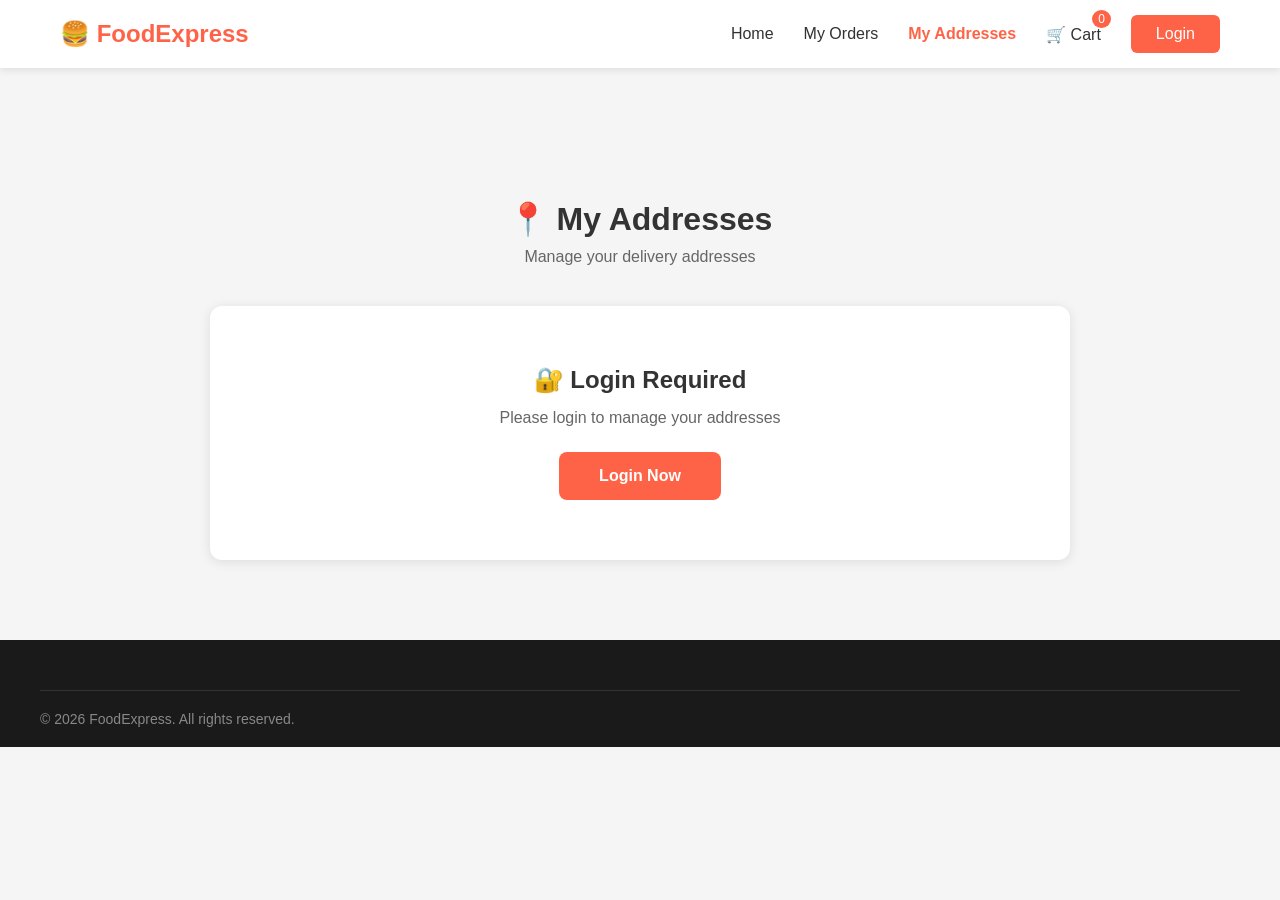
==== address.html @ 2d12c754 "Add files via upload" ====
<!DOCTYPE html>
<html lang="en">
<head>
    <meta charset="UTF-8">
    <meta name="viewport" content="width=device-width, initial-scale=1.0">
    <title>My Addresses - FoodExpress</title>
    <link rel="stylesheet" href="style.css">
    <style>
        .address-container {
            max-width: 900px;
            margin: 100px auto 50px;
            padding: 20px;
        }

        .address-header {
            text-align: center;
            margin-bottom: 40px;
        }

        .address-header h1 {
            color: #333;
            font-size: 32px;
            margin-bottom: 10px;
        }

        .address-header p {
            color: #666;
            font-size: 16px;
        }

        /* Login Required Message */
        .login-required {
            text-align: center;
            padding: 60px 20px;
            background: white;
            border-radius: 12px;
            box-shadow: 0 2px 12px rgba(0,0,0,0.1);
        }

        .login-required h2 {
            color: #333;
            margin-bottom: 15px;
        }

        .login-required p {
            color: #666;
            margin-bottom: 25px;
        }

        .login-required-btn {
            background-color: #ff6347;
            color: white;
            border: none;
            padding: 15px 40px;
            border-radius: 8px;
            font-size: 16px;
            font-weight: bold;
            cursor: pointer;
            transition: background-color 0.3s;
        }

        .login-required-btn:hover {
            background-color: #ff4520;
        }

        /* Add Address Button */
        .add-address-btn {
            background-color: #ff6347;
            color: white;
            border: none;
            padding: 15px 30px;
            border-radius: 8px;
            font-size: 16px;
            font-weight: bold;
            cursor: pointer;
            display: flex;
            align-items: center;
            gap: 10px;
            margin: 0 auto 30px;
            transition: background-color 0.3s, transform 0.3s;
        }

        .add-address-btn:hover {
            background-color: #ff4520;
            transform: translateY(-2px);
        }

        /* Address Cards */
        .address-grid {
            display: grid;
            grid-template-columns: repeat(auto-fill, minmax(300px, 1fr));
            gap: 20px;
        }

        .address-card {
            background: white;
            border-radius: 12px;
            box-shadow: 0 2px 12px rgba(0,0,0,0.1);
            padding: 25px;
            position: relative;
            transition: transform 0.3s, box-shadow 0.3s;
            border: 2px solid transparent;
        }

        .address-card:hover {
            transform: translateY(-3px);
            box-shadow: 0 4px 20px rgba(0,0,0,0.15);
        }

        .address-card.default {
            border-color: #ff6347;
        }

        .default-badge {
            position: absolute;
            top: -10px;
            right: 20px;
            background-color: #ff6347;
            color: white;
            padding: 5px 15px;
            border-radius: 20px;
            font-size: 12px;
            font-weight: bold;
        }

        .address-type {
            display: flex;
            align-items: center;
            gap: 10px;
            margin-bottom: 15px;
        }

        .address-type-icon {
            font-size: 24px;
        }

        .address-type-label {
            font-size: 18px;
            font-weight: bold;
            color: #333;
        }

        .address-details {
            color: #555;
            font-size: 14px;
            line-height: 1.6;
            margin-bottom: 20px;
        }

        .address-details p {
            margin-bottom: 5px;
        }

        .address-name {
            font-weight: bold;
            color: #333;
        }

        .address-phone {
            color: #666;
        }

        .address-actions {
            display: flex;
            gap: 10px;
            flex-wrap: wrap;
        }

        .address-btn {
            padding: 8px 15px;
            border-radius: 6px;
            font-size: 13px;
            cursor: pointer;
            transition: all 0.3s;
            border: none;
        }

        .edit-btn {
            background-color: #4285f4;
            color: white;
        }

        .edit-btn:hover {
            background-color: #357ae8;
        }

        .delete-btn {
            background-color: #ff4444;
            color: white;
        }

        .delete-btn:hover {
            background-color: #cc0000;
        }

        .default-btn {
            background-color: #48c479;
            color: white;
        }

        .default-btn:hover {
            background-color: #3da866;
        }

        /* No Address Message */
        .no-address {
            text-align: center;
            padding: 60px 20px;
            background: white;
            border-radius: 12px;
            box-shadow: 0 2px 12px rgba(0,0,0,0.1);
        }

        .no-address-icon {
            font-size: 80px;
            margin-bottom: 20px;
        }

        .no-address h2 {
            color: #333;
            margin-bottom: 15px;
        }

        .no-address p {
            color: #666;
            margin-bottom: 25px;
        }

        /* Address Modal */
        .address-modal {
            display: none;
            position: fixed;
            z-index: 99999;
            left: 0;
            top: 0;
            width: 100%;
            height: 100%;
            background-color: rgba(0,0,0,0.5);
            align-items: center;
            justify-content: center;
        }

        .address-modal-content {
            background: white;
            border-radius: 12px;
            width: 90%;
            max-width: 500px;
            max-height: 90vh;
            overflow-y: auto;
            box-shadow: 0 10px 40px rgba(0,0,0,0.3);
        }

        .address-modal-header {
            padding: 20px 25px;
            border-bottom: 1px solid #f0f0f0;
            display: flex;
            justify-content: space-between;
            align-items: center;
        }

        .address-modal-header h2 {
            margin: 0;
            font-size: 22px;
            color: #333;
        }

        .address-modal-close {
            font-size: 28px;
            color: #999;
            cursor: pointer;
            line-height: 1;
        }

        .address-modal-close:hover {
            color: #333;
        }

        .address-modal-body {
            padding: 25px;
        }

        .form-group {
            margin-bottom: 20px;
        }

        .form-group label {
            display: block;
            margin-bottom: 8px;
            font-weight: bold;
            color: #333;
            font-size: 14px;
        }

        .form-group input,
        .form-group textarea,
        .form-group select {
            width: 100%;
            padding: 12px;
            border: 2px solid #e0e0e0;
            border-radius: 8px;
            font-size: 14px;
            box-sizing: border-box;
            transition: border-color 0.3s;
        }

        .form-group input:focus,
        .form-group textarea:focus,
        .form-group select:focus {
            outline: none;
            border-color: #ff6347;
        }

        .form-group textarea {
            resize: vertical;
            min-height: 80px;
        }

        .address-type-selector {
            display: flex;
            gap: 10px;
            flex-wrap: wrap;
        }

        .type-option {
            flex: 1;
            min-width: 100px;
            padding: 15px;
            border: 2px solid #e0e0e0;
            border-radius: 8px;
            text-align: center;
            cursor: pointer;
            transition: all 0.3s;
        }

        .type-option:hover {
            border-color: #ff6347;
        }

        .type-option.selected {
            border-color: #ff6347;
            background-color: #fff5f3;
        }

        .type-option-icon {
            font-size: 24px;
            margin-bottom: 5px;
        }

        .type-option-label {
            font-size: 14px;
            color: #333;
        }

        .save-address-btn {
            width: 100%;
            padding: 15px;
            background-color: #ff6347;
            color: white;
            border: none;
            border-radius: 8px;
            font-size: 16px;
            font-weight: bold;
            cursor: pointer;
            transition: background-color 0.3s;
        }

        .save-address-btn:hover {
            background-color: #ff4520;
        }

        .checkbox-group {
            display: flex;
            align-items: center;
            gap: 10px;
        }

        .checkbox-group input[type="checkbox"] {
            width: 18px;
            height: 18px;
            cursor: pointer;
        }

        .checkbox-group label {
            margin: 0;
            cursor: pointer;
        }

        /* Responsive */
        @media (max-width: 768px) {
            .address-container {
                margin-top: 80px;
                padding: 15px;
            }

            .address-grid {
                grid-template-columns: 1fr;
            }

            .address-type-selector {
                flex-direction: column;
            }

            .type-option {
                min-width: auto;
            }
        }
    </style>
</head>
<body>
    <!-- Navigation Bar -->
    <nav class="navbar">
        <div class="nav-container">
            <div class="logo">
                🍔 FoodExpress
            </div>
            <ul class="nav-menu">
                <li class="nav-item">
                    <a href="index.html" class="nav-link">Home</a>
                </li>
                <li class="nav-item">
                    <a href="orders.html" class="nav-link">My Orders</a>
                </li>
                <li class="nav-item">
                    <a href="#" class="nav-link active">My Addresses</a>
                </li>
                <li class="nav-item">
                    <a href="#" class="nav-link cart">
                        🛒 Cart <span class="cart-count">0</span>
                    </a>
                </li>
                <li class="nav-item">
                    <button class="login-btn">Login</button>
                </li>
            </ul>
        </div>
    </nav>

    <div class="address-container">
        <div class="address-header">
            <h1>📍 My Addresses</h1>
            <p>Manage your delivery addresses</p>
        </div>

        <!-- Login Required (shown if not logged in) -->
        <div id="loginRequired" class="login-required" style="display: none;">
            <h2>🔐 Login Required</h2>
            <p>Please login to manage your addresses</p>
            <button class="login-required-btn" onclick="showLoginModal()">Login Now</button>
        </div>

        <!-- Main Content (shown when logged in) -->
        <div id="addressContent" style="display: none;">
            <button class="add-address-btn" onclick="openAddressModal()">
                ➕ Add New Address
            </button>

            <!-- No Address Message -->
            <div id="noAddress" class="no-address" style="display: none;">
                <div class="no-address-icon">🏠</div>
                <h2>No Addresses Saved</h2>
                <p>Add your first delivery address to get started!</p>
            </div>

            <!-- Address Grid -->
            <div id="addressGrid" class="address-grid">
                <!-- Addresses will be loaded here -->
            </div>
        </div>
    </div>

    <!-- Add/Edit Address Modal -->
    <div id="addressModal" class="address-modal">
        <div class="address-modal-content">
            <div class="address-modal-header">
                <h2 id="modalTitle">Add New Address</h2>
                <span class="address-modal-close" onclick="closeAddressModal()">&times;</span>
            </div>
            <div class="address-modal-body">
                <form id="addressForm" onsubmit="return saveAddress(event)">
                    <input type="hidden" id="addressId">
                    
                    <!-- Address Type -->
                    <div class="form-group">
                        <label>Address Type</label>
                        <div class="address-type-selector">
                            <div class="type-option selected" data-type="home" onclick="selectAddressType('home')">
                                <div class="type-option-icon">🏠</div>
                                <div class="type-option-label">Home</div>
                            </div>
                            <div class="type-option" data-type="work" onclick="selectAddressType('work')">
                                <div class="type-option-icon">💼</div>
                                <div class="type-option-label">Work</div>
                            </div>
                            <div class="type-option" data-type="other" onclick="selectAddressType('other')">
                                <div class="type-option-icon">📍</div>
                                <div class="type-option-label">Other</div>
                            </div>
                        </div>
                        <input type="hidden" id="addressType" value="home">
                    </div>

                    <!-- Full Name -->
                    <div class="form-group">
                        <label for="fullName">Full Name *</label>
                        <input type="text" id="fullName" placeholder="Enter your full name" required>
                    </div>

                    <!-- Phone Number -->
                    <div class="form-group">
                        <label for="phoneNumber">Phone Number *</label>
                        <input type="tel" id="phoneNumber" placeholder="Enter your phone number" required>
                    </div>

                    <!-- Address Line 1 -->
                    <div class="form-group">
                        <label for="addressLine1">House/Flat No., Building Name *</label>
                        <input type="text" id="addressLine1" placeholder="e.g., Flat 101, ABC Apartments" required>
                    </div>

                    <!-- Address Line 2 -->
                    <div class="form-group">
                        <label for="addressLine2">Street, Area, Locality *</label>
                        <input type="text" id="addressLine2" placeholder="e.g., MG Road, Vijay Nagar" required>
                    </div>

                    <!-- City -->
                    <div class="form-group">
                        <label for="city">City *</label>
                        <input type="text" id="city" placeholder="Enter your city" required>
                    </div>

                    <!-- State and Pincode -->
                    <div style="display: grid; grid-template-columns: 1fr 1fr; gap: 15px;">
                        <div class="form-group">
                            <label for="state">State *</label>
                            <input type="text" id="state" placeholder="Enter state" required>
                        </div>
                        <div class="form-group">
                            <label for="pincode">Pincode *</label>
                            <input type="text" id="pincode" placeholder="Enter pincode" required maxlength="6">
                        </div>
                    </div>

                    <!-- Landmark -->
                    <div class="form-group">
                        <label for="landmark">Landmark (Optional)</label>
                        <input type="text" id="landmark" placeholder="e.g., Near Big Bazaar">
                    </div>

                    <!-- Set as Default -->
                    <div class="form-group checkbox-group">
                        <input type="checkbox" id="setDefault">
                        <label for="setDefault">Set as default address</label>
                    </div>

                    <button type="submit" class="save-address-btn">💾 Save Address</button>
                </form>
            </div>
        </div>
    </div>

    <!-- Login Modal -->
    <div id="loginModal" class="modal" style="display: none;">
        <div class="modal-content login-modal-content">
            <div class="modal-header">
                <h2>Login / Sign Up</h2>
                <span class="close" onclick="closeLoginModal()">&times;</span>
            </div>
            
            <div class="modal-body">
                <p style="color: #666; margin-bottom: 20px; font-size: 14px;">
                    Create an account or login to manage your addresses
                </p>
                
                <form id="loginForm" onsubmit="event.preventDefault();">
                    <input type="email" id="loginEmail" placeholder="Email" required>
                    <input type="password" id="loginPassword" placeholder="Password (min 6 characters)" required>
                    
                    <div class="login-buttons">
                        <button type="button" class="login-submit-btn" onclick="signInWithEmail()">Login</button>
                        <button type="button" class="signup-submit-btn" onclick="signUpWithEmail()">Sign Up</button>
                    </div>
                </form>
                
                <p class="login-note">Your data is stored locally in your browser</p>
            </div>
        </div>
    </div>

    <!-- Footer -->
    <footer class="footer">
        <div class="footer-bottom">
            <p>&copy; 2026 FoodExpress. All rights reserved.</p>
        </div>
    </footer>

    <script src="auth.js"></script>
    <script>
        let selectedAddressType = 'home';
        let editingAddressId = null;

        // Load on page load
        document.addEventListener('DOMContentLoaded', function() {
            loadAddresses();
            updateCartCount();
        });

        // Load addresses
        function loadAddresses() {
            const currentUser = JSON.parse(localStorage.getItem('currentUser'));
            
            // Check if logged in
            if (!currentUser) {
                document.getElementById('loginRequired').style.display = 'block';
                document.getElementById('addressContent').style.display = 'none';
                return;
            }

            document.getElementById('loginRequired').style.display = 'none';
            document.getElementById('addressContent').style.display = 'block';

            // Get user's addresses
            const addressKey = 'addresses_' + currentUser.email;
            const addresses = JSON.parse(localStorage.getItem(addressKey)) || [];

            const addressGrid = document.getElementById('addressGrid');
            const noAddress = document.getElementById('noAddress');

            if (addresses.length === 0) {
                noAddress.style.display = 'block';
                addressGrid.innerHTML = '';
                return;
            }

            noAddress.style.display = 'none';

            // Sort: default first
            addresses.sort((a, b) => (b.isDefault ? 1 : 0) - (a.isDefault ? 1 : 0));

            addressGrid.innerHTML = addresses.map(address => {
                const typeIcons = {
                    home: '🏠',
                    work: '💼',
                    other: '📍'
                };

                return `
                    <div class="address-card ${address.isDefault ? 'default' : ''}">
                        ${address.isDefault ? '<span class="default-badge">✓ Default</span>' : ''}
                        <div class="address-type">
                            <span class="address-type-icon">${typeIcons[address.type] || '📍'}</span>
                            <span class="address-type-label">${address.type.charAt(0).toUpperCase() + address.type.slice(1)}</span>
                        </div>
                        <div class="address-details">
                            <p class="address-name">${address.fullName}</p>
                            <p>${address.addressLine1}</p>
                            <p>${address.addressLine2}</p>
                            <p>${address.city}, ${address.state} - ${address.pincode}</p>
                            ${address.landmark ? `<p>Landmark: ${address.landmark}</p>` : ''}
                            <p class="address-phone">📞 ${address.phoneNumber}</p>
                        </div>
                        <div class="address-actions">
                            <button class="address-btn edit-btn" onclick="editAddress('${address.id}')">✏️ Edit</button>
                            <button class="address-btn delete-btn" onclick="deleteAddress('${address.id}')">🗑️ Delete</button>
                            ${!address.isDefault ? `<button class="address-btn default-btn" onclick="setDefaultAddress('${address.id}')">⭐ Set Default</button>` : ''}
                        </div>
                    </div>
                `;
            }).join('');
        }

        // Open address modal
        function openAddressModal(addressId = null) {
            editingAddressId = addressId;
            const modal = document.getElementById('addressModal');
            const form = document.getElementById('addressForm');
            const title = document.getElementById('modalTitle');

            // Reset form
            form.reset();
            selectAddressType('home');

            if (addressId) {
                // Edit mode
                title.textContent = 'Edit Address';
                const currentUser = JSON.parse(localStorage.getItem('currentUser'));
                const addressKey = 'addresses_' + currentUser.email;
                const addresses = JSON.parse(localStorage.getItem(addressKey)) || [];
                const address = addresses.find(a => a.id === addressId);

                if (address) {
                    document.getElementById('addressId').value = address.id;
                    document.getElementById('fullName').value = address.fullName;
                    document.getElementById('phoneNumber').value = address.phoneNumber;
                    document.getElementById('addressLine1').value = address.addressLine1;
                    document.getElementById('addressLine2').value = address.addressLine2;
                    document.getElementById('city').value = address.city;
                    document.getElementById('state').value = address.state;
                    document.getElementById('pincode').value = address.pincode;
                    document.getElementById('landmark').value = address.landmark || '';
                    document.getElementById('setDefault').checked = address.isDefault;
                    selectAddressType(address.type);
                }
            } else {
                // Add mode
                title.textContent = 'Add New Address';
                document.getElementById('addressId').value = '';
            }

            modal.style.display = 'flex';
        }

        // Close address modal
        function closeAddressModal() {
            document.getElementById('addressModal').style.display = 'none';
            editingAddressId = null;
        }

        // Select address type
        function selectAddressType(type) {
            selectedAddressType = type;
            document.getElementById('addressType').value = type;

            // Update UI
            document.querySelectorAll('.type-option').forEach(option => {
                option.classList.remove('selected');
                if (option.dataset.type === type) {
                    option.classList.add('selected');
                }
            });
        }

        // Save address
        function saveAddress(event) {
            event.preventDefault();

            const currentUser = JSON.parse(localStorage.getItem('currentUser'));
            if (!currentUser) {
                alert('Please login first');
                return false;
            }

            const addressKey = 'addresses_' + currentUser.email;
            let addresses = JSON.parse(localStorage.getItem(addressKey)) || [];

            const addressData = {
                id: editingAddressId || 'addr_' + Date.now(),
                type: selectedAddressType,
                fullName: document.getElementById('fullName').value.trim(),
                phoneNumber: document.getElementById('phoneNumber').value.trim(),
                addressLine1: document.getElementById('addressLine1').value.trim(),
                addressLine2: document.getElementById('addressLine2').value.trim(),
                city: document.getElementById('city').value.trim(),
                state: document.getElementById('state').value.trim(),
                pincode: document.getElementById('pincode').value.trim(),
                landmark: document.getElementById('landmark').value.trim(),
                isDefault: document.getElementById('setDefault').checked
            };

            // If setting as default, remove default from others
            if (addressData.isDefault) {
                addresses = addresses.map(a => ({ ...a, isDefault: false }));
            }

            // If first address, make it default
            if (addresses.length === 0) {
                addressData.isDefault = true;
            }

            if (editingAddressId) {
                // Update existing
                const index = addresses.findIndex(a => a.id === editingAddressId);
                if (index !== -1) {
                    addresses[index] = addressData;
                }
            } else {
                // Add new
                addresses.push(addressData);
            }

            localStorage.setItem(addressKey, JSON.stringify(addresses));
            
            closeAddressModal();
            loadAddresses();
            
            alert(editingAddressId ? 'Address updated successfully!' : 'Address added successfully!');
            return false;
        }

        // Edit address
        function editAddress(addressId) {
            openAddressModal(addressId);
        }

        // Delete address
        function deleteAddress(addressId) {
            if (!confirm('Are you sure you want to delete this address?')) {
                return;
            }

            const currentUser = JSON.parse(localStorage.getItem('currentUser'));
            const addressKey = 'addresses_' + currentUser.email;
            let addresses = JSON.parse(localStorage.getItem(addressKey)) || [];

            const deletedAddress = addresses.find(a => a.id === addressId);
            addresses = addresses.filter(a => a.id !== addressId);

            // If deleted was default and there are other addresses, make first one default
            if (deletedAddress && deletedAddress.isDefault && addresses.length > 0) {
                addresses[0].isDefault = true;
            }

            localStorage.setItem(addressKey, JSON.stringify(addresses));
            loadAddresses();
            alert('Address deleted successfully!');
        }

        // Set default address
        function setDefaultAddress(addressId) {
            const currentUser = JSON.parse(localStorage.getItem('currentUser'));
            const addressKey = 'addresses_' + currentUser.email;
            let addresses = JSON.parse(localStorage.getItem(addressKey)) || [];

            addresses = addresses.map(a => ({
                ...a,
                isDefault: a.id === addressId
            }));

            localStorage.setItem(addressKey, JSON.stringify(addresses));
            loadAddresses();
            alert('Default address updated!');
        }

        // Update cart count
        function updateCartCount() {
            const currentUser = JSON.parse(localStorage.getItem('currentUser'));
            const cartCountBadge = document.querySelector('.cart-count');
            
            if (currentUser) {
                const cartKey = 'cart_' + currentUser.email;
                const cart = JSON.parse(localStorage.getItem(cartKey)) || [];
                const totalItems = cart.reduce((sum, item) => sum + item.quantity, 0);
                if (cartCountBadge) {
                    cartCountBadge.textContent = totalItems;
                }
            } else {
                if (cartCountBadge) {
                    cartCountBadge.textContent = '0';
                }
            }
        }

        // Close modal when clicking outside
        window.addEventListener('click', function(event) {
            const modal = document.getElementById('addressModal');
            if (event.target === modal) {
                closeAddressModal();
            }
        });
    </script>
</body>
</html>
---- style.css ----
/* Reset and basic styling */
* {
    margin: 0;
    padding: 0;
    box-sizing: border-box;
}

body {
    font-family: Arial, sans-serif;
    background-color: #f5f5f5;
    padding-top: 80px; /* Space for fixed navbar */
}

/* Navigation Bar */
.navbar {
    background-color: white;
    box-shadow: 0 2px 8px rgba(0,0,0,0.1);
    position: fixed;
    top: 0;
    left: 0;
    right: 0;
    z-index: 1000;
}

.nav-container {
    max-width: 1200px;
    margin: 0 auto;
    display: flex;
    justify-content: space-between;
    align-items: center;
    padding: 15px 20px;
}

.logo {
    font-size: 24px;
    font-weight: bold;
    color: #ff6347;
}

.nav-menu {
    display: flex;
    list-style: none;
    gap: 30px;
    align-items: center;
}

.nav-item {
    position: relative;
}
/* Search Section */
.search-section {
    margin-bottom: 40px;
}

.search-bar {
    display: flex;
    max-width: 600px;
    margin: 0 auto 20px;
    background: white;
    border-radius: 30px;
    overflow: hidden;
    box-shadow: 0 2px 12px rgba(0,0,0,0.1);
}

#searchInput {
    flex: 1;
    border: none;
    padding: 15px 25px;
    font-size: 16px;
    outline: none;
}

#searchInput::placeholder {
    color: #999;
}

.search-btn {
    background-color: #ff6347;
    color: white;
    border: none;
    padding: 15px 30px;
    font-size: 20px;
    cursor: pointer;
    transition: background-color 0.3s ease;
}

.search-btn:hover {
    background-color: #ff4520;
}

/* Filter Chips */
.filter-chips {
    display: flex;
    gap: 10px;
    justify-content: center;
    flex-wrap: wrap;
}

.chip {
    background-color: white;
    border: 2px solid #e0e0e0;
    padding: 10px 20px;
    border-radius: 25px;
    font-size: 14px;
    cursor: pointer;
    transition: all 0.3s ease;
}

.chip:hover {
    border-color: #ff6347;
    transform: translateY(-2px);
}

.chip.active {
    background-color: #ff6347;
    color: white;
    border-color: #ff6347;
}

/* Hidden class for filtering */
.hidden {
    display: none !important;
}
.nav-link {
    text-decoration: none;
    color: #333;
    font-size: 16px;
    transition: color 0.3s ease;
    padding: 8px 0;
}

.nav-link:hover {
    color: #ff6347;
}

.nav-link.active {
    color: #ff6347;
    font-weight: bold;
}

.cart {
    position: relative;
}

.cart-count {
    background-color: #ff6347;
    color: white;
    border-radius: 50%;
    padding: 2px 6px;
    font-size: 12px;
    position: absolute;
    top: -8px;
    right: -10px;
}

.login-btn {
    background-color: #ff6347;
    color: white;
    border: none;
    padding: 10px 25px;
    border-radius: 6px;
    font-size: 16px;
    cursor: pointer;
    transition: background-color 0.3s ease;
}

.login-btn:hover {
    background-color: #ff4520;
}

/* Hamburger Menu (for mobile) */
.hamburger {
    display: none;
    flex-direction: column;
    cursor: pointer;
}

.hamburger span {
    width: 25px;
    height: 3px;
    background-color: #333;
    margin: 3px 0;
    transition: 0.3s;
}

/* Container */
.container {
    max-width: 1200px;
    margin: 0 auto;
    padding: 20px;
}

h1 {
    color: #333;
    margin-bottom: 30px;
    font-size: 32px;
    text-align: center;
}

/* Grid Layout for Restaurant Cards */
.restaurant-grid {
    display: grid;
    grid-template-columns: repeat(auto-fill, minmax(350px, 1fr));
    gap: 30px;
    margin-bottom: 40px;
}

/* Restaurant Card Styling */
.restaurant-card {
    background: white;
    border-radius: 12px;
    overflow: hidden;
    box-shadow: 0 2px 8px rgba(0,0,0,0.1);
    transition: transform 0.3s ease, box-shadow 0.3s ease;
    cursor: pointer;
}

.restaurant-card:hover {
    transform: translateY(-5px);
    box-shadow: 0 4px 16px rgba(0,0,0,0.15);
}

.restaurant-card img {
    width: 100%;
    height: 220px;
    object-fit: cover;
}

.card-content {
    padding: 20px;
}

.card-content h2 {
    color: #1a1a1a;
    font-size: 22px;
    margin-bottom: 10px;
}

.rating {
    display: flex;
    align-items: center;
    margin-bottom: 8px;
    color: #666;
}

.stars {
    background-color: #48c479;
    color: white;
    padding: 4px 8px;
    border-radius: 4px;
    font-size: 14px;
    margin-right: 8px;
    font-weight: bold;
}

.time {
    font-size: 14px;
}

.cuisine {
    color: #888;
    font-size: 14px;
    margin-bottom: 12px;
}

.delivery {
    color: #48c479;
    font-size: 13px;
    font-weight: bold;
}

/* Responsive Design */
@media (max-width: 768px) {
    .nav-menu {
        display: none;
    }
    
    .hamburger {
        display: flex;
    }
    
    .restaurant-grid {
        grid-template-columns: 1fr;
    }
    
    h1 {
        font-size: 24px;
    }
}
/* Footer Styling */
.footer {
    background-color: #1a1a1a;
    color: #ffffff;
    padding: 50px 20px 20px;
    margin-top: 60px;
}

.footer-container {
    max-width: 1200px;
    margin: 0 auto;
    display: grid;
    grid-template-columns: repeat(auto-fit, minmax(250px, 1fr));
    gap: 40px;
    margin-bottom: 30px;
}

.footer-column h3 {
    color: #ff6347;
    font-size: 24px;
    margin-bottom: 15px;
}

.footer-column h4 {
    color: #ffffff;
    font-size: 18px;
    margin-bottom: 15px;
}

.footer-column p {
    color: #cccccc;
    line-height: 1.6;
    margin-bottom: 20px;
    font-size: 14px;
}

.social-links {
    display: flex;
    gap: 15px;
}

.social-icon {
    font-size: 24px;
    text-decoration: none;
    transition: transform 0.3s ease;
    display: inline-block;
}

.social-icon:hover {
    transform: scale(1.2);
}

.footer-links {
    list-style: none;
}

.footer-links li {
    margin-bottom: 10px;
}

.footer-links a {
    color: #cccccc;
    text-decoration: none;
    font-size: 14px;
    transition: color 0.3s ease;
}

.footer-links a:hover {
    color: #ff6347;
}

.footer-contact {
    list-style: none;
}

.footer-contact li {
    color: #cccccc;
    margin-bottom: 12px;
    font-size: 14px;
}

/* Footer Bottom */
.footer-bottom {
    border-top: 1px solid #333;
    padding-top: 20px;
    max-width: 1200px;
    margin: 0 auto;
    display: flex;
    justify-content: space-between;
    align-items: center;
    flex-wrap: wrap;
    gap: 20px;
}

.footer-bottom p {
    color: #888;
    font-size: 14px;
    margin: 0;
}

.footer-bottom-links {
    display: flex;
    gap: 20px;
}

.footer-bottom-links a {
    color: #888;
    text-decoration: none;
    font-size: 14px;
    transition: color 0.3s ease;
}

.footer-bottom-links a:hover {
    color: #ff6347;
}

/* Responsive Footer */
@media (max-width: 768px) {
    .footer-container {
        grid-template-columns: 1fr;
        gap: 30px;
    }
    
    .footer-bottom {
        flex-direction: column;
        text-align: center;
    }
    
    .footer-bottom-links {
        flex-direction: column;
        gap: 10px;
    }
}
/* Modal Base Styles - FIXED */
.modal {
    display: none; /* Hidden by default */
    position: fixed;
    z-index: 99999;
    left: 0;
    top: 0;
    width: 100%;
    height: 100%;
    background-color: rgba(0,0,0,0.5);
    align-items: center;
    justify-content: center;
}

/* When modal has inline style display:flex, show it */
#loginModal[style*="display: flex"] {
    display: flex !important;
}

.modal-content {
    background-color: white;
    border-radius: 12px;
    width: 90%;
    max-width: 500px;
    max-height: 90vh;
    overflow-y: auto;
    box-shadow: 0 10px 40px rgba(0,0,0,0.3);
    position: relative;
    margin: auto;
}

.modal-header {
    padding: 20px 25px;
    border-bottom: 1px solid #f0f0f0;
    display: flex;
    justify-content: space-between;
    align-items: center;
}

.modal-header h2 {
    margin: 0;
    font-size: 24px;
}

.close {
    font-size: 32px;
    font-weight: bold;
    color: #999;
    cursor: pointer;
    line-height: 1;
}

.close:hover {
    color: #333;
}

.modal-body {
    padding: 25px;
}

/* Login Modal Specific Styles */
.login-modal-content {
    max-width: 450px;
}

#loginForm input {
    width: 100%;
    padding: 12px;
    margin-bottom: 15px;
    border: 1px solid #ddd;
    border-radius: 8px;
    font-size: 14px;
    box-sizing: border-box;
}

#loginForm input:focus {
    outline: none;
    border-color: #ff6347;
}

.login-buttons {
    display: grid;
    grid-template-columns: 1fr 1fr;
    gap: 10px;
    margin-bottom: 15px;
}

.login-submit-btn,
.signup-submit-btn {
    padding: 12px;
    border: none;
    border-radius: 8px;
    font-size: 16px;
    font-weight: bold;
    cursor: pointer;
    transition: all 0.3s ease;
}

.login-submit-btn {
    background-color: #ff6347;
    color: white;
}

.login-submit-btn:hover {
    background-color: #ff4520;
}

.signup-submit-btn {
    background-color: white;
    color: #ff6347;
    border: 2px solid #ff6347;
}

.signup-submit-btn:hover {
    background-color: #fff5f3;
}

.login-note {
    font-size: 12px;
    color: #888;
    text-align: center;
    margin-top: 15px;
}
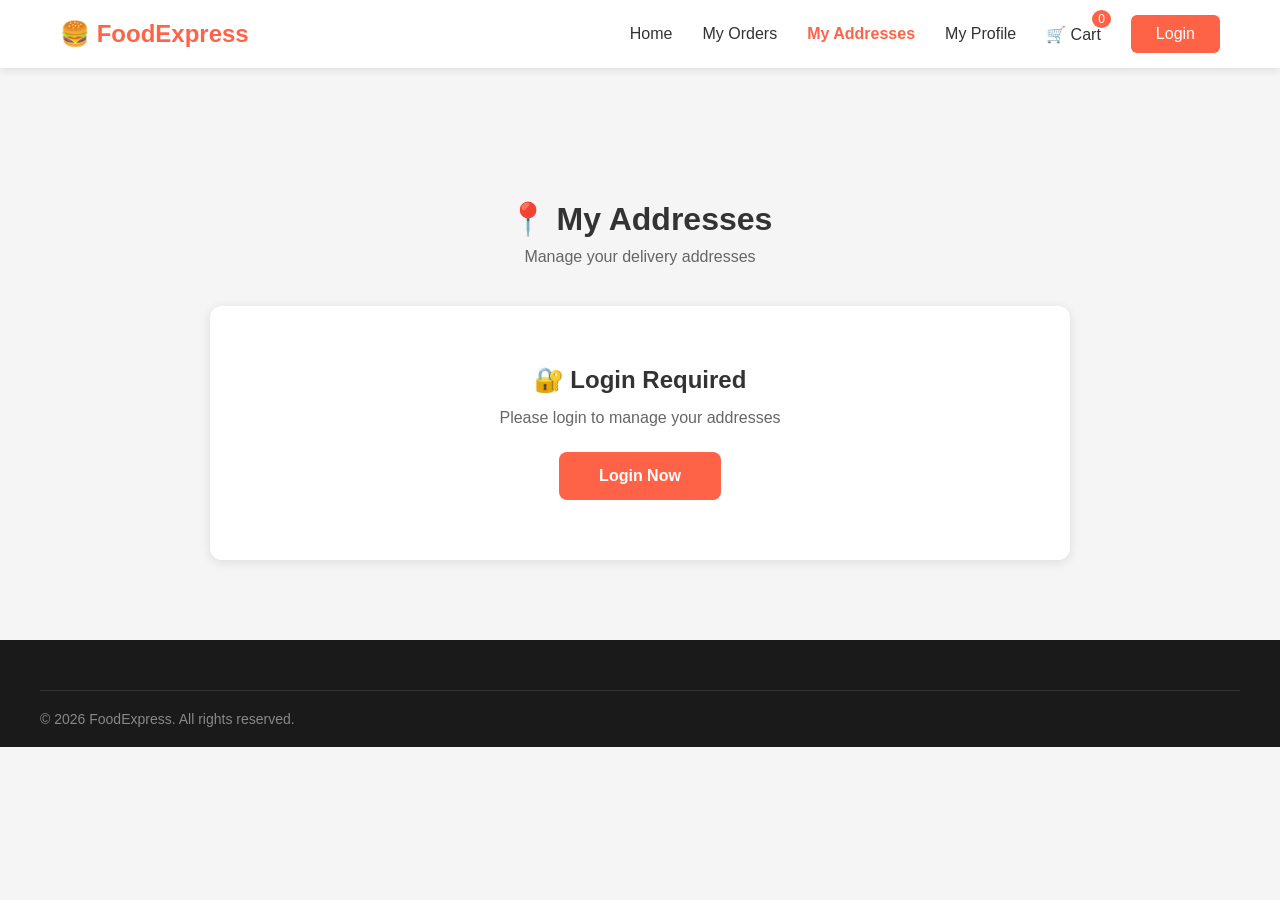
==== commit 0648f010: "Add files via upload" ====
--- a/address.html
+++ b/address.html
@@ -422,6 +422,9 @@
                 </li>
                 <li class="nav-item">
                     <a href="#" class="nav-link active">My Addresses</a>
+                </li>
+                <li class="nav-item">
+                    <a href="profile.html" class="nav-link">My Profile</a>
                 </li>
                 <li class="nav-item">
                     <a href="#" class="nav-link cart">
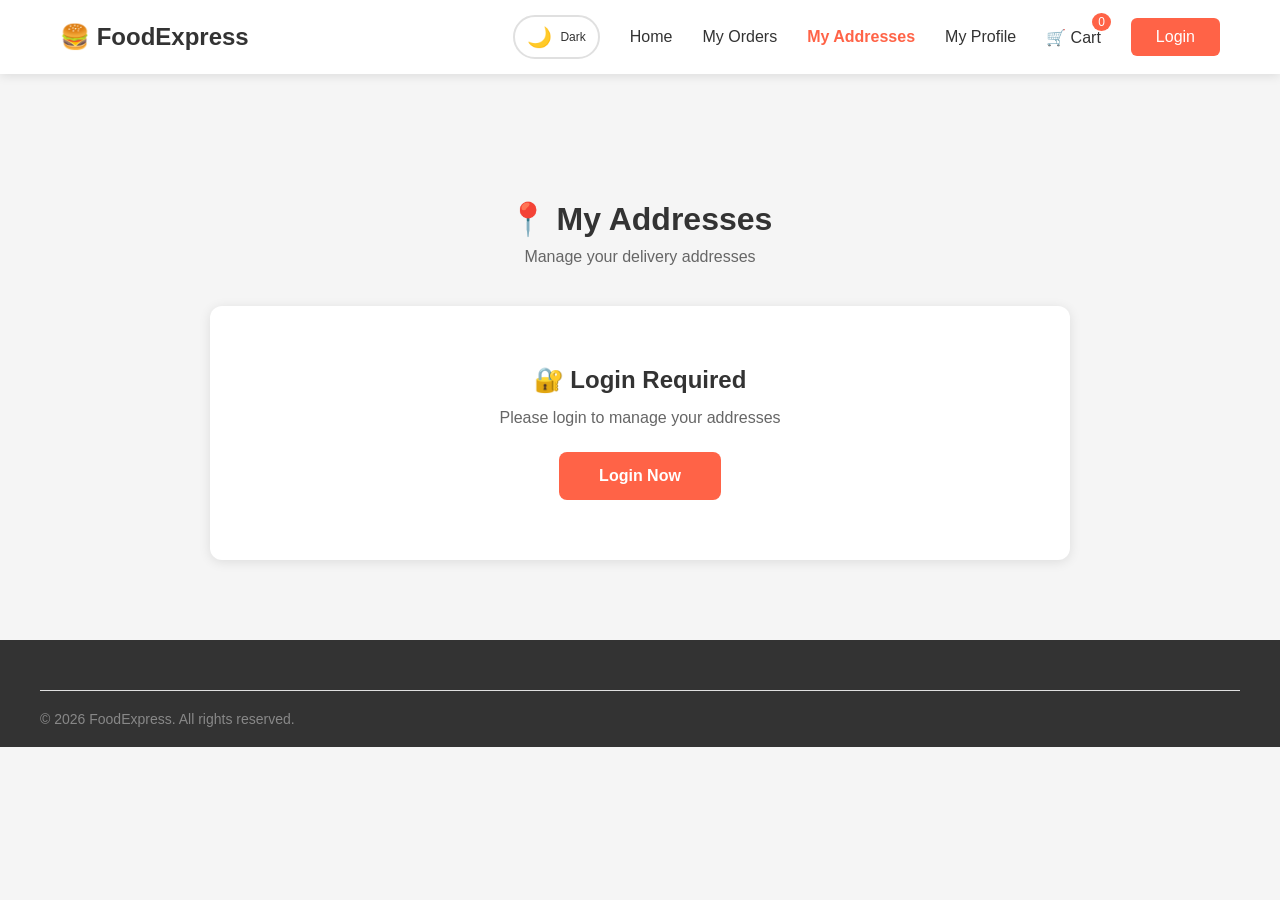
==== commit 4de6fcf5: "Add files via upload" ====
--- a/address.html
+++ b/address.html
@@ -5,6 +5,7 @@
     <meta name="viewport" content="width=device-width, initial-scale=1.0">
     <title>My Addresses - FoodExpress</title>
     <link rel="stylesheet" href="style.css">
+    <link rel="stylesheet" href="dark-mode.css">
     <style>
         .address-container {
             max-width: 900px;
@@ -414,6 +415,13 @@
                 🍔 FoodExpress
             </div>
             <ul class="nav-menu">
+                <!-- Theme Toggle -->
+<li class="nav-item">
+    <button class="theme-toggle" onclick="toggleTheme()" title="Toggle Dark/Light Mode">
+        <span class="theme-toggle-icon" id="themeToggleIcon">🌙</span>
+        <span class="theme-toggle-text" id="themeToggleText">Dark</span>
+    </button>
+</li>
                 <li class="nav-item">
                     <a href="index.html" class="nav-link">Home</a>
                 </li>
@@ -861,5 +869,6 @@
             }
         });
     </script>
+    <script src="dark-mode.js"></script>
 </body>
 </html>
--- a/dark-mode.css
+++ b/dark-mode.css
@@ -0,0 +1,505 @@
+/* ==================== DARK MODE STYLES ==================== */
+
+/* CSS Variables for Theme Colors */
+:root {
+    /* Light Mode (Default) */
+    --bg-primary: #ffffff;
+    --bg-secondary: #f5f5f5;
+    --bg-card: #ffffff;
+    --bg-navbar: #ffffff;
+    --bg-footer: #333333;
+    --bg-modal: #ffffff;
+    --bg-input: #ffffff;
+    
+    --text-primary: #333333;
+    --text-secondary: #666666;
+    --text-muted: #888888;
+    --text-inverse: #ffffff;
+    
+    --border-color: #e0e0e0;
+    --shadow-color: rgba(0, 0, 0, 0.1);
+    
+    --accent-color: #ff6347;
+    --accent-hover: #ff4520;
+    
+    --success-color: #48c479;
+    --warning-color: #ffc107;
+    --danger-color: #ff4444;
+}
+
+/* Dark Mode Variables */
+[data-theme="dark"] {
+    --bg-primary: #1a1a2e;
+    --bg-secondary: #16213e;
+    --bg-card: #1f2940;
+    --bg-navbar: #0f0f1a;
+    --bg-footer: #0a0a14;
+    --bg-modal: #1f2940;
+    --bg-input: #2a3a5a;
+    
+    --text-primary: #e8e8e8;
+    --text-secondary: #b0b0b0;
+    --text-muted: #808080;
+    --text-inverse: #1a1a2e;
+    
+    --border-color: #3a4a6a;
+    --shadow-color: rgba(0, 0, 0, 0.3);
+}
+
+/* ==================== THEME TOGGLE BUTTON ==================== */
+
+.theme-toggle {
+    background: none;
+    border: 2px solid var(--border-color);
+    border-radius: 50px;
+    padding: 8px 12px;
+    cursor: pointer;
+    display: flex;
+    align-items: center;
+    gap: 8px;
+    font-size: 18px;
+    transition: all 0.3s ease;
+    color: var(--text-primary);
+    background-color: var(--bg-card);
+}
+
+.theme-toggle:hover {
+    border-color: var(--accent-color);
+    transform: scale(1.05);
+}
+
+.theme-toggle-icon {
+    font-size: 20px;
+    transition: transform 0.5s ease;
+}
+
+[data-theme="dark"] .theme-toggle-icon {
+    transform: rotate(360deg);
+}
+
+.theme-toggle-text {
+    font-size: 12px;
+    font-weight: 500;
+    display: none;
+}
+
+@media (min-width: 768px) {
+    .theme-toggle-text {
+        display: inline;
+    }
+}
+
+/* ==================== APPLY THEME TO ELEMENTS ==================== */
+
+/* Body */
+body {
+    background-color: var(--bg-secondary);
+    color: var(--text-primary);
+    transition: background-color 0.3s ease, color 0.3s ease;
+}
+
+/* Navbar */
+.navbar {
+    background-color: var(--bg-navbar);
+    box-shadow: 0 2px 10px var(--shadow-color);
+    transition: background-color 0.3s ease;
+}
+
+.nav-link {
+    color: var(--text-primary) !important;
+}
+
+.nav-link:hover {
+    color: var(--accent-color) !important;
+}
+
+.nav-link.active {
+    color: var(--accent-color) !important;
+}
+
+.logo {
+    color: var(--text-primary);
+}
+
+/* Container */
+.container {
+    background-color: var(--bg-secondary);
+}
+
+.container h1 {
+    color: var(--text-primary);
+}
+
+/* Restaurant Cards */
+.restaurant-card {
+    background-color: var(--bg-card);
+    box-shadow: 0 2px 12px var(--shadow-color);
+    transition: background-color 0.3s ease, box-shadow 0.3s ease;
+}
+
+.restaurant-card:hover {
+    box-shadow: 0 4px 20px var(--shadow-color);
+}
+
+.restaurant-card h2 {
+    color: var(--text-primary);
+}
+
+.restaurant-card .cuisine {
+    color: var(--text-secondary);
+}
+
+.restaurant-card .delivery {
+    color: var(--success-color);
+}
+
+.card-content {
+    background-color: var(--bg-card);
+}
+
+/* Search Section */
+.search-section {
+    background-color: var(--bg-secondary);
+}
+
+.search-bar input {
+    background-color: var(--bg-input);
+    color: var(--text-primary);
+    border-color: var(--border-color);
+}
+
+.search-bar input::placeholder {
+    color: var(--text-muted);
+}
+
+.search-bar input:focus {
+    border-color: var(--accent-color);
+}
+
+/* Filter Chips */
+.chip {
+    background-color: var(--bg-card);
+    color: var(--text-primary);
+    border-color: var(--border-color);
+}
+
+.chip:hover {
+    border-color: var(--accent-color);
+}
+
+.chip.active {
+    background-color: var(--accent-color);
+    color: white;
+    border-color: var(--accent-color);
+}
+
+/* Footer */
+.footer {
+    background-color: var(--bg-footer);
+    color: var(--text-secondary);
+}
+
+.footer h3, .footer h4 {
+    color: var(--text-primary);
+}
+
+.footer-links a {
+    color: var(--text-secondary);
+}
+
+.footer-links a:hover {
+    color: var(--accent-color);
+}
+
+.footer-bottom {
+    border-top-color: var(--border-color);
+}
+
+/* Modals */
+.modal-content {
+    background-color: var(--bg-modal);
+    color: var(--text-primary);
+}
+
+.modal-header {
+    border-bottom-color: var(--border-color);
+}
+
+.modal-header h2 {
+    color: var(--text-primary);
+}
+
+/* Forms & Inputs */
+input, textarea, select {
+    background-color: var(--bg-input);
+    color: var(--text-primary);
+    border-color: var(--border-color);
+}
+
+input:focus, textarea:focus, select:focus {
+    border-color: var(--accent-color);
+}
+
+input::placeholder, textarea::placeholder {
+    color: var(--text-muted);
+}
+
+/* Buttons */
+.login-btn {
+    background-color: var(--accent-color);
+    color: white;
+}
+
+.login-btn:hover {
+    background-color: var(--accent-hover);
+}
+
+/* Menu Items */
+.menu-item {
+    background-color: var(--bg-card);
+    border-color: var(--border-color);
+}
+
+.menu-item h3 {
+    color: var(--text-primary);
+}
+
+.menu-item .item-description {
+    color: var(--text-secondary);
+}
+
+/* Cart Summary */
+.cart-summary {
+    background-color: var(--bg-card);
+    box-shadow: 0 2px 12px var(--shadow-color);
+}
+
+.cart-summary h3 {
+    color: var(--text-primary);
+}
+
+.cart-item {
+    border-bottom-color: var(--border-color);
+}
+
+/* Restaurant Header */
+.restaurant-header {
+    background: linear-gradient(135deg, var(--bg-card) 0%, var(--bg-secondary) 100%);
+}
+
+.restaurant-header h1 {
+    color: var(--text-primary);
+}
+
+.restaurant-header p {
+    color: var(--text-secondary);
+}
+
+/* Reviews Section */
+.reviews-section {
+    background-color: var(--bg-card);
+}
+
+.reviews-section h2 {
+    color: var(--text-primary);
+}
+
+.review-card {
+    border-bottom-color: var(--border-color);
+}
+
+.reviewer-name {
+    color: var(--text-primary);
+}
+
+.review-text {
+    color: var(--text-secondary);
+}
+
+/* Orders Page */
+.order-card {
+    background-color: var(--bg-card);
+    box-shadow: 0 2px 12px var(--shadow-color);
+}
+
+.order-body {
+    background-color: var(--bg-card);
+}
+
+.order-restaurant {
+    color: var(--text-primary);
+}
+
+.order-item {
+    color: var(--text-secondary);
+}
+
+/* Address Page */
+.address-card {
+    background-color: var(--bg-card);
+    box-shadow: 0 2px 12px var(--shadow-color);
+}
+
+.address-details {
+    color: var(--text-secondary);
+}
+
+.address-name {
+    color: var(--text-primary);
+}
+
+/* Profile Page */
+.profile-card {
+    background-color: var(--bg-card);
+    box-shadow: 0 2px 12px var(--shadow-color);
+}
+
+.profile-card-body {
+    background-color: var(--bg-card);
+}
+
+.profile-section-title {
+    color: var(--text-primary);
+}
+
+.profile-info-label {
+    color: var(--text-muted);
+}
+
+.profile-info-value {
+    color: var(--text-primary);
+}
+
+.quick-link {
+    background-color: var(--bg-secondary);
+    color: var(--text-primary);
+}
+
+.quick-link:hover {
+    background-color: var(--bg-input);
+}
+
+.danger-zone {
+    background-color: rgba(255, 68, 68, 0.1);
+    border-color: rgba(255, 68, 68, 0.3);
+}
+
+/* Stat Items */
+.stat-item {
+    border-color: var(--border-color);
+}
+
+.stat-number {
+    color: var(--accent-color);
+}
+
+.stat-label {
+    color: var(--text-muted);
+}
+
+/* Notifications */
+.notification-dropdown {
+    background-color: var(--bg-card);
+    box-shadow: 0 4px 20px var(--shadow-color);
+}
+
+.notification-item {
+    border-bottom-color: var(--border-color);
+}
+
+.notification-item:hover {
+    background-color: var(--bg-secondary);
+}
+
+.notification-item.unread {
+    background-color: rgba(255, 99, 71, 0.1);
+}
+
+.notification-title {
+    color: var(--text-primary);
+}
+
+.notification-message {
+    color: var(--text-secondary);
+}
+
+.notification-time {
+    color: var(--text-muted);
+}
+
+.notification-toast {
+    background-color: var(--bg-card);
+    box-shadow: 0 4px 20px var(--shadow-color);
+}
+
+.toast-title {
+    color: var(--text-primary);
+}
+
+.toast-message {
+    color: var(--text-secondary);
+}
+
+/* Admin Panel */
+.admin-container {
+    background-color: var(--bg-card);
+}
+
+.admin-header h1 {
+    color: var(--text-primary);
+}
+
+.users-table th {
+    background-color: var(--accent-color);
+}
+
+.users-table td {
+    color: var(--text-primary);
+    border-bottom-color: var(--border-color);
+}
+
+.users-table tr:hover {
+    background-color: var(--bg-secondary);
+}
+
+/* Login Required / No Data Messages */
+.login-required, .no-orders, .no-address, .no-reviews {
+    background-color: var(--bg-card);
+}
+
+.login-required h2, .no-orders h2, .no-address h2 {
+    color: var(--text-primary);
+}
+
+.login-required p, .no-orders p, .no-address p {
+    color: var(--text-secondary);
+}
+
+/* Scrollbar (for WebKit browsers) */
+[data-theme="dark"] ::-webkit-scrollbar {
+    width: 8px;
+    height: 8px;
+}
+
+[data-theme="dark"] ::-webkit-scrollbar-track {
+    background: var(--bg-secondary);
+}
+
+[data-theme="dark"] ::-webkit-scrollbar-thumb {
+    background: var(--border-color);
+    border-radius: 4px;
+}
+
+[data-theme="dark"] ::-webkit-scrollbar-thumb:hover {
+    background: var(--text-muted);
+}
+
+/* Smooth Transition for All Elements */
+* {
+    transition: background-color 0.3s ease, border-color 0.3s ease, color 0.3s ease;
+}
+
+/* Prevent transition on page load */
+.no-transition * {
+    transition: none !important;
+}
